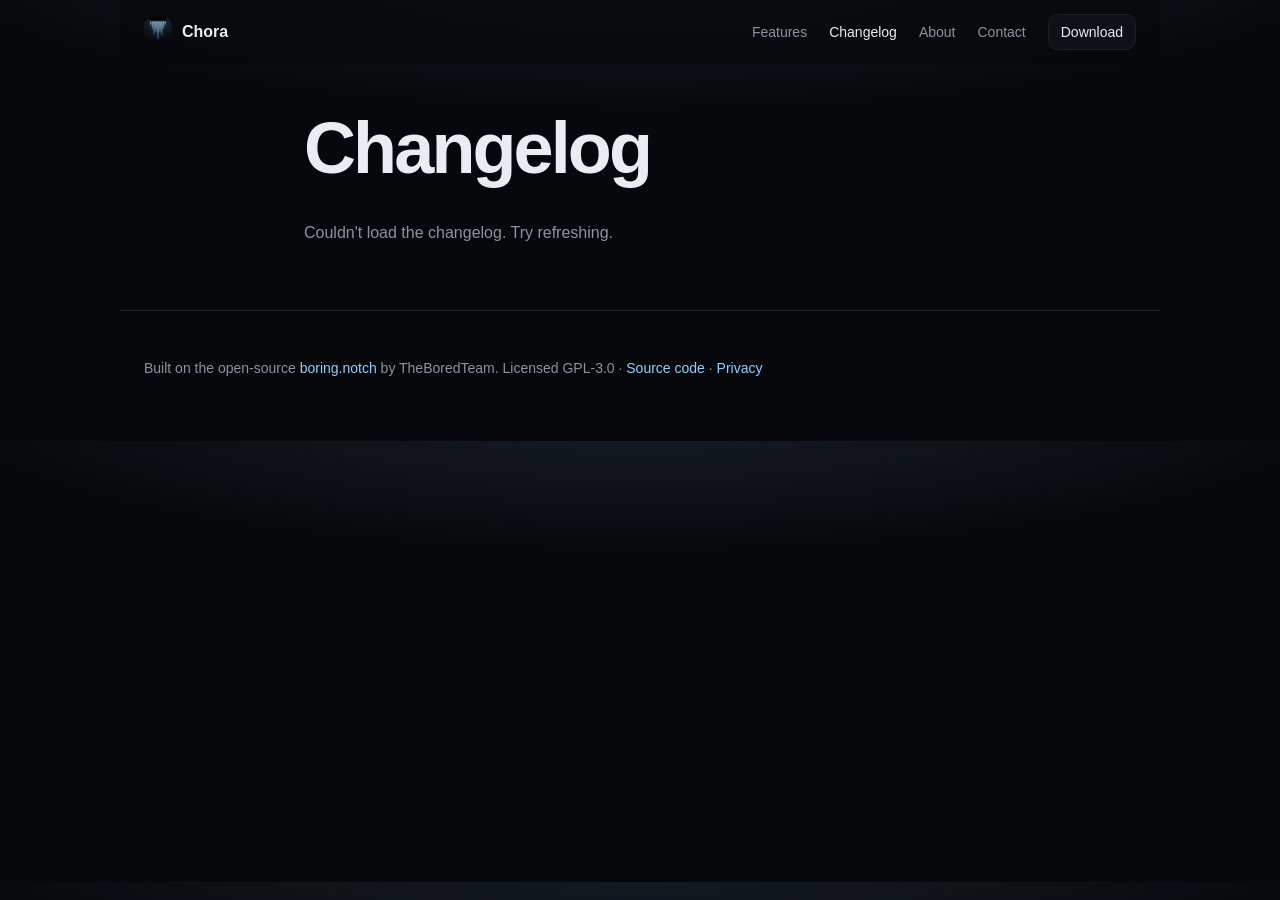
==== changelog.html @ 8712152d "feat: add coming soon and contact sections with Discord link" ====
<!doctype html>
<html lang="en">
<head>
  <meta charset="utf-8">
  <meta name="viewport" content="width=device-width, initial-scale=1">
  <title>Chora — Changelog</title>
  <meta name="description" content="Every Chora release and what changed.">
  <link rel="icon" href="favicon.png">
  <link rel="stylesheet" href="style.css">
</head>
<body>
  <header class="nav">
    <a class="brand" href="index.html"><img src="logo.png" alt="" width="28" height="28">Chora<span class="badge" data-version-badge></span></a>
    <nav>
      <a href="index.html#features">Features</a>
      <a href="changelog.html" aria-current="page">Changelog</a>
      <a href="index.html#about">About</a>
      <a href="index.html#contact">Contact</a>
      <a class="nav-download" href="https://github.com/ronaldw07/boring.notch/releases/latest/download/boringNotch.dmg">Download</a>
    </nav>
  </header>

  <main class="changelog-page">
    <h1>Changelog</h1>
    <p class="updated" data-updated></p>
    <div data-changelog><p class="muted">Loading…</p></div>
  </main>

  <footer class="footer">
    <p>Built on the open-source <a href="https://github.com/TheBoredTeam/boring.notch">boring.notch</a> by TheBoredTeam. Licensed GPL-3.0 · <a href="https://github.com/ronaldw07/boring.notch">Source code</a> · <a href="privacy.html">Privacy</a></p>
  </footer>

  <script src="changelog.js"></script>
</body>
</html>
---- style.css ----
:root {
  --bg: #07080b;
  --panel: #0f1117;
  --line: #1c1f28;
  --text: #e9edf3;
  --muted: #8a93a3;
  --accent: #8cd1ff;
  --ease-out: cubic-bezier(0.23, 1, 0.32, 1);
}

* { box-sizing: border-box; }

html { scroll-behavior: smooth; }

body {
  margin: 0;
  background: radial-gradient(ellipse 80% 50% at 50% -10%, rgba(140, 209, 255, 0.12), transparent 70%), var(--bg);
  color: var(--text);
  font: 16px/1.6 -apple-system, BlinkMacSystemFont, "SF Pro Text", "Inter", "Segoe UI", sans-serif;
  -webkit-font-smoothing: antialiased;
}

a { color: var(--accent); text-decoration: none; }
a:hover { text-decoration: underline; }

/* Nav */

.nav {
  position: sticky;
  top: 0;
  z-index: 10;
  display: flex;
  align-items: center;
  justify-content: space-between;
  max-width: 1040px;
  margin: 0 auto;
  padding: 14px 24px;
  background: rgba(7, 8, 11, 0.75);
  backdrop-filter: blur(12px);
  -webkit-backdrop-filter: blur(12px);
}

.brand {
  display: flex;
  align-items: center;
  gap: 10px;
  color: var(--text);
  font-weight: 600;
}
.brand img { border-radius: 7px; }
.brand:hover { text-decoration: none; }
.badge {
  font-size: 11px;
  font-weight: 500;
  color: var(--muted);
  border: 1px solid var(--line);
  border-radius: 6px;
  padding: 0 5px;
  margin-left: -2px;
}
.badge:empty { display: none; }

.nav nav { display: flex; align-items: center; gap: 22px; }
.nav nav a { color: var(--muted); font-size: 14px; }
.nav nav a:hover, .nav nav a[aria-current="page"] { color: var(--text); text-decoration: none; }
.nav nav .nav-download {
  color: var(--text);
  background: var(--panel);
  border: 1px solid var(--line);
  border-radius: 10px;
  padding: 6px 12px;
  transition: transform 160ms var(--ease-out);
}
.nav nav .nav-download:active { transform: scale(0.97); }

main { max-width: 1040px; margin: 0 auto; padding: 0 24px; }

/* Hero */

.hero { text-align: center; padding: 72px 0 56px; }
.hero-logo {
  border-radius: 36px;
  box-shadow: 0 20px 60px rgba(140, 209, 255, 0.18);
}
.hero h1 { font-size: 64px; letter-spacing: -0.03em; margin: 28px 0 4px; }
.tagline { font-size: 22px; color: var(--accent); margin: 0 0 16px; letter-spacing: 0.02em; }
.sub { max-width: 560px; margin: 0 auto 32px; color: var(--muted); }

.download {
  display: inline-block;
  padding: 13px 26px;
  border-radius: 999px;
  background: var(--text);
  color: #07080b;
  font-weight: 600;
  transition: transform 160ms var(--ease-out);
}
.download:hover { text-decoration: none; }
.download:active { transform: scale(0.97); }
.req { color: var(--muted); font-size: 13px; margin-top: 14px; }

/* Sections */

.section { padding: 56px 0; border-top: 1px solid var(--line); }
.section h2 { font-size: 28px; letter-spacing: -0.02em; margin: 0 0 24px; }
.muted { color: var(--muted); }

/* Features */

.features {
  display: grid;
  grid-template-columns: repeat(auto-fill, minmax(420px, 1fr));
  gap: 20px;
}
.feature {
  background: var(--panel);
  border: 1px solid var(--line);
  border-radius: 20px;
  padding: 18px 18px 22px;
}
.feature img {
  display: block;
  width: 100%;
  height: auto;
  border-radius: 12px;
  background: radial-gradient(ellipse at 50% 0%, rgba(140, 209, 255, 0.10), transparent 70%), #0a0c11;
  margin-bottom: 16px;
}
.feature h3 { margin: 0 4px 6px; font-size: 18px; }
.feature p { margin: 0 4px; color: var(--muted); font-size: 15px; }

/* Install */

.install ol { padding-left: 20px; margin: 0 0 14px; }
pre {
  background: var(--panel);
  border: 1px solid var(--line);
  border-radius: 12px;
  padding: 14px 16px;
  overflow-x: auto;
  font-size: 14px;
}
code { font-family: ui-monospace, "SF Mono", Menlo, monospace; font-size: 0.92em; }

/* What's new teaser */

.latest-version { color: var(--muted); font-size: 14px; margin: 0 0 6px; }
.latest-summary { font-size: 18px; max-width: 640px; margin: 0 0 14px; }

.about p { max-width: 640px; }

/* Coming soon */

.soon {
  display: grid;
  grid-template-columns: repeat(auto-fill, minmax(230px, 1fr));
  gap: 16px;
}
.soon-item, .contact-card {
  background: var(--panel);
  border: 1px solid var(--line);
  border-radius: 18px;
  padding: 20px;
}
.soon-item h3, .contact-card h3 { margin: 0 0 6px; font-size: 17px; }
.soon-item p, .contact-card p { margin: 0; color: var(--muted); font-size: 15px; }
.status {
  display: inline-block;
  margin-bottom: 12px;
  padding: 2px 9px;
  border: 1px solid rgba(140, 209, 255, 0.3);
  border-radius: 999px;
  color: var(--accent);
  font-size: 12px;
  font-weight: 500;
}

/* Contact */

.contact {
  display: grid;
  grid-template-columns: repeat(2, 1fr);
  gap: 16px;
}
.contact-card { display: flex; flex-direction: column; }
.contact-card p { margin-bottom: 18px; }
.button {
  align-self: flex-start;
  margin-top: auto;
  padding: 9px 18px;
  border-radius: 999px;
  background: var(--text);
  color: #07080b;
  font-weight: 600;
  font-size: 15px;
  transition: transform 160ms var(--ease-out);
}
.button:hover { text-decoration: none; }
.button:active { transform: scale(0.97); }

/* Scroll reveal: only once the script is running, so the page still shows without it */

.js .reveal {
  opacity: 0;
  transform: translateY(16px);
  filter: blur(6px);
  transition: opacity 600ms var(--ease-out), transform 600ms var(--ease-out), filter 600ms var(--ease-out);
}
.js .reveal.is-visible { opacity: 1; transform: none; filter: none; }

@media (prefers-reduced-motion: reduce) {
  .js .reveal { transform: none; filter: none; transition: opacity 300ms ease; }
}

/* Changelog page */

.changelog-page { max-width: 720px; padding-top: 48px; padding-bottom: 48px; }
.changelog-page h1 { font-size: 72px; letter-spacing: -0.04em; line-height: 1; margin: 0 0 12px; }
.updated { color: var(--muted); margin: 0 0 36px; }

.group { margin-bottom: 72px; }
.group h2 { font-size: 30px; letter-spacing: -0.02em; margin: 0 0 10px; }
.group-summary { font-size: 17px; margin: 0 0 22px; }

.row { border-bottom: 1px solid var(--line); }
.row-toggle {
  display: flex;
  align-items: center;
  gap: 14px;
  width: 100%;
  padding: 16px 0;
  background: none;
  border: 0;
  color: var(--text);
  font: inherit;
  text-align: left;
  cursor: pointer;
}
.row-version { font-size: 19px; font-weight: 600; }
.row-date { margin-left: auto; color: var(--muted); font-size: 14px; }

/* The + turns into × when the row opens */
.plus {
  position: relative;
  width: 14px;
  height: 14px;
  flex: none;
  color: var(--muted);
  transition: transform 200ms var(--ease-out);
}
.plus::before, .plus::after {
  content: "";
  position: absolute;
  left: 50%;
  top: 50%;
  width: 14px;
  height: 1.5px;
  background: currentColor;
  transform: translate(-50%, -50%);
}
.plus::after { transform: translate(-50%, -50%) rotate(90deg); }
.row.is-open .plus { transform: rotate(45deg); }

/* Opens by animating the row's height from 0 to its content */
.row-body {
  display: grid;
  grid-template-rows: 0fr;
  transition: grid-template-rows 250ms var(--ease-out);
}
.row.is-open .row-body { grid-template-rows: 1fr; }
.row-inner {
  overflow: hidden;
  opacity: 0;
  transition: opacity 200ms var(--ease-out);
  padding-left: 28px;
}
.row.is-open .row-inner { opacity: 1; }
.row-inner h4 { margin: 2px 0 6px; font-size: 13px; color: var(--accent); font-weight: 600; }
.row-inner ul { margin: 0 0 14px; padding-left: 18px; }
.row-inner li { margin: 6px 0; font-size: 15px; }
.item-detail { color: var(--muted); }

/* Five rows, a faded sixth, then Show more */
.group.is-collapsed .row:nth-child(6) { opacity: 0.3; pointer-events: none; }
.group.is-collapsed .row:nth-child(n + 7) { display: none; }
.show-more {
  display: block;
  margin: 18px auto 0;
  background: none;
  border: 0;
  color: var(--muted);
  font: inherit;
  font-size: 13px;
  cursor: pointer;
}
.show-more:hover { color: var(--text); }

@media (prefers-reduced-motion: reduce) {
  .row-body, .row-inner, .plus { transition: none; }
}

/* Footer */

.footer {
  max-width: 1040px;
  margin: 0 auto;
  padding: 32px 24px 48px;
  border-top: 1px solid var(--line);
  color: var(--muted);
  font-size: 14px;
}

@media (max-width: 600px) {
  .nav nav { gap: 14px; }
  .hero h1 { font-size: 48px; }
  .changelog-page h1 { font-size: 52px; }
  .features, .contact { grid-template-columns: 1fr; }
}

/* Privacy policy */

.legal-page { max-width: 720px; padding-top: 48px; padding-bottom: 48px; }
.legal-page h1 { font-size: 56px; letter-spacing: -0.04em; line-height: 1; margin: 0 0 12px; }
.legal-page section { margin-bottom: 40px; }
.legal-page h2 { font-size: 24px; letter-spacing: -0.02em; margin: 0 0 12px; }
.legal-page h3 { font-size: 16px; margin: 22px 0 4px; }
.legal-page p, .legal-page li { color: #c3cad6; }
.legal-page li { margin: 8px 0; }
.legal-page strong { color: var(--text); font-weight: 600; }
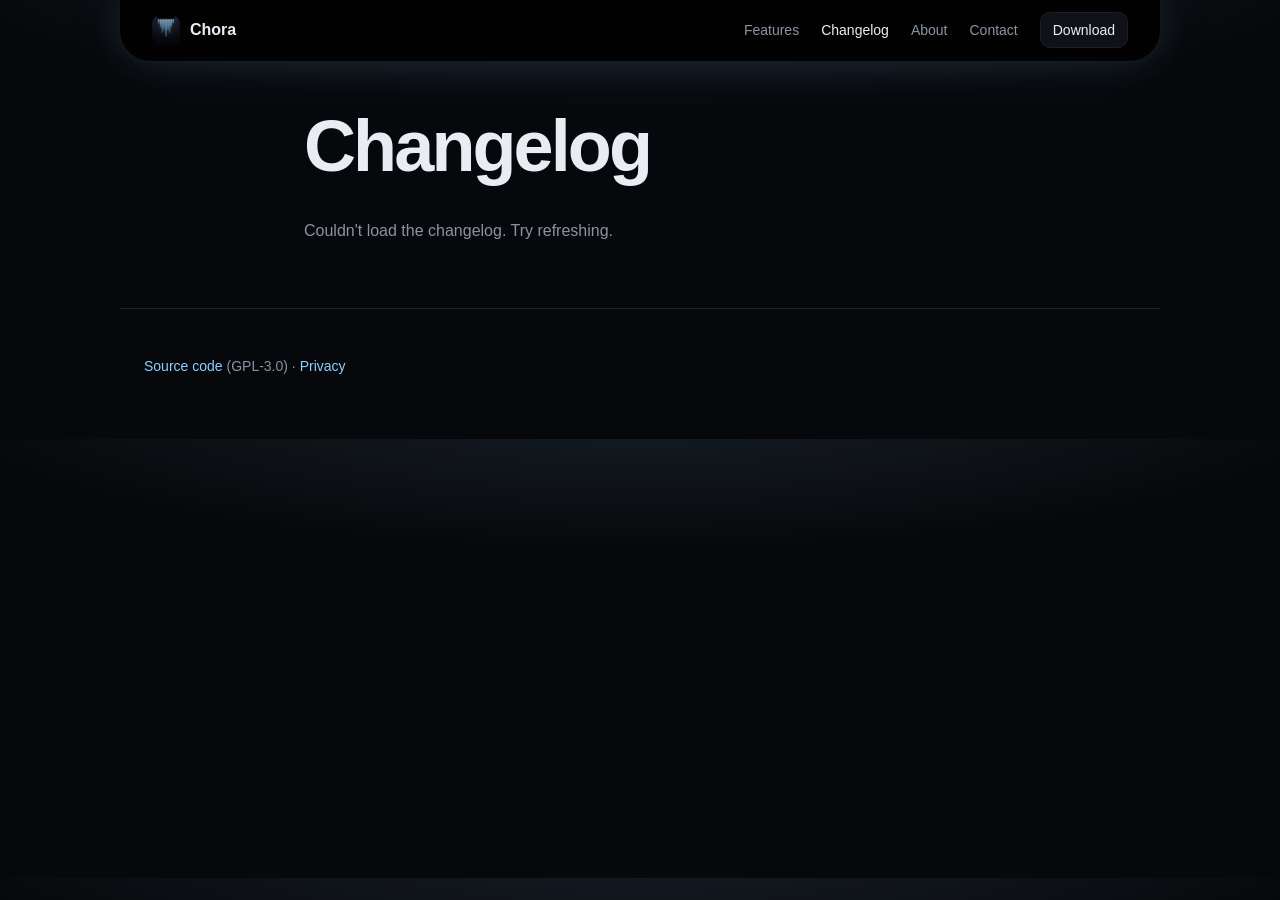
==== commit 940eb18c: "feat: notch-shaped nav, mouse glow, shorter footer The top bar hangs from the edge with rounded bott" ====
--- a/changelog.html
+++ b/changelog.html
@@ -16,7 +16,7 @@
       <a href="changelog.html" aria-current="page">Changelog</a>
       <a href="index.html#about">About</a>
       <a href="index.html#contact">Contact</a>
-      <a class="nav-download" href="https://github.com/ronaldw07/boring.notch/releases/latest/download/boringNotch.dmg">Download</a>
+      <a class="nav-download" href="index.html#download">Download</a>
     </nav>
   </header>
 
@@ -27,9 +27,10 @@
   </main>
 
   <footer class="footer">
-    <p>Built on the open-source <a href="https://github.com/TheBoredTeam/boring.notch">boring.notch</a> by TheBoredTeam. Licensed GPL-3.0 · <a href="https://github.com/ronaldw07/boring.notch">Source code</a> · <a href="privacy.html">Privacy</a></p>
+    <p><a href="https://github.com/ronaldw07/boring.notch">Source code</a> (GPL-3.0) · <a href="privacy.html">Privacy</a></p>
   </footer>
 
   <script src="changelog.js"></script>
+  <script src="spotlight.js"></script>
 </body>
 </html>
--- a/style.css
+++ b/style.css
@@ -10,6 +10,19 @@
 
 * { box-sizing: border-box; }
 
+/* Mouse glow, drawn behind everything (see spotlight.js) */
+body::before {
+  content: "";
+  position: fixed;
+  inset: 0;
+  z-index: -1;
+  pointer-events: none;
+  opacity: 0;
+  background: radial-gradient(circle 110px at var(--mx, 50%) var(--my, 30%), rgba(150, 195, 230, 0.2), transparent 70%);
+  transition: opacity 400ms var(--ease-out);
+}
+.spotlight-on body::before { opacity: 1; }
+
 html { scroll-behavior: smooth; }
 
 body {
@@ -25,6 +38,8 @@
 
 /* Nav */
 
+/* The bar hangs from the top edge like the notch itself: near-black, with
+   deeply rounded bottom corners. */
 .nav {
   position: sticky;
   top: 0;
@@ -34,10 +49,10 @@
   justify-content: space-between;
   max-width: 1040px;
   margin: 0 auto;
-  padding: 14px 24px;
-  background: rgba(7, 8, 11, 0.75);
-  backdrop-filter: blur(12px);
-  -webkit-backdrop-filter: blur(12px);
+  padding: 12px 32px 14px;
+  background: #020203;
+  border-radius: 0 0 30px 30px;
+  box-shadow: 0 0 36px rgba(140, 209, 255, 0.13), 0 0 90px rgba(140, 209, 255, 0.06), inset 0 -1px 0 rgba(140, 209, 255, 0.12);
 }
 
 .brand {
@@ -129,9 +144,45 @@
 .feature h3 { margin: 0 4px 6px; font-size: 18px; }
 .feature p { margin: 0 4px; color: var(--muted); font-size: 15px; }
 
-/* Install */
-
-.install ol { padding-left: 20px; margin: 0 0 14px; }
+/* Install steps under the download button */
+
+.steps {
+  max-width: 640px;
+  margin: 36px auto 0;
+  padding: 18px 22px 18px 40px;
+  text-align: left;
+  background: var(--panel);
+  border: 1px solid var(--line);
+  border-radius: 16px;
+  font-size: 15px;
+  color: #c3cad6;
+}
+.steps li { margin: 6px 0; padding-left: 4px; }
+.steps strong { color: var(--text); font-weight: 600; }
+.cmd {
+  display: flex;
+  align-items: center;
+  gap: 10px;
+  margin: 8px 0 4px;
+  padding: 8px 8px 8px 12px;
+  background: #0a0c11;
+  border: 1px solid var(--line);
+  border-radius: 10px;
+}
+.cmd code { flex: 1; overflow-x: auto; white-space: nowrap; font-size: 12.5px; color: var(--text); scrollbar-width: none; }
+.cmd button {
+  flex: none;
+  padding: 5px 12px;
+  border: 1px solid var(--line);
+  border-radius: 8px;
+  background: var(--panel);
+  color: var(--text);
+  font: inherit;
+  font-size: 13px;
+  cursor: pointer;
+  transition: transform 160ms var(--ease-out);
+}
+.cmd button:active { transform: scale(0.97); }
 pre {
   background: var(--panel);
   border: 1px solid var(--line);
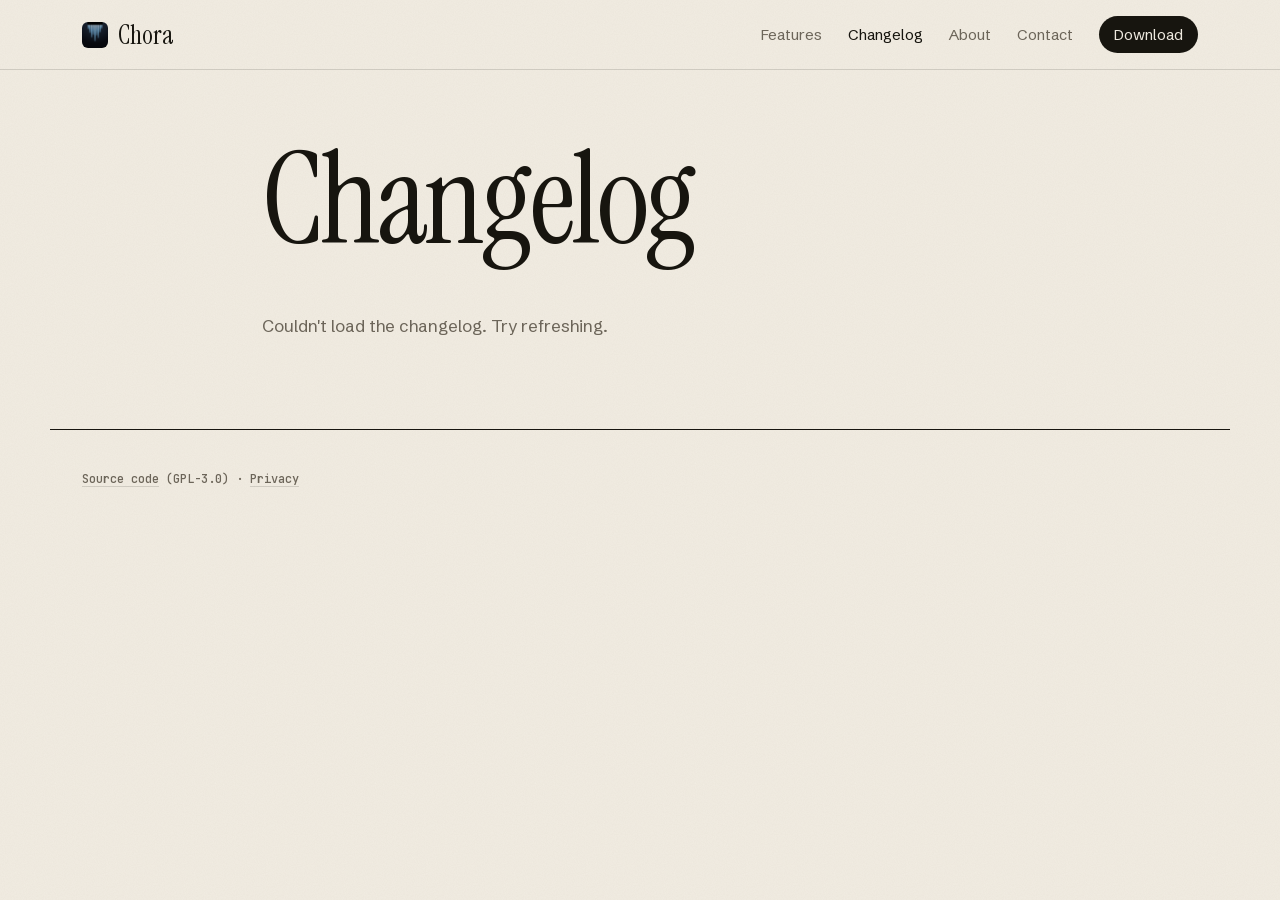
==== commit f9da2fef: "feat: redesign the site as a printed product sheet" ====
--- a/changelog.html
+++ b/changelog.html
@@ -10,7 +10,7 @@
 </head>
 <body>
   <header class="nav">
-    <a class="brand" href="index.html"><img src="logo.png" alt="" width="28" height="28">Chora<span class="badge" data-version-badge></span></a>
+    <a class="brand" href="index.html"><img src="logo.png" alt="" width="26" height="26">Chora<span class="badge" data-version-badge></span></a>
     <nav>
       <a href="index.html#features">Features</a>
       <a href="changelog.html" aria-current="page">Changelog</a>
@@ -31,6 +31,5 @@
   </footer>
 
   <script src="changelog.js"></script>
-  <script src="spotlight.js"></script>
 </body>
 </html>
--- a/style.css
+++ b/style.css
@@ -1,45 +1,70 @@
+/* Chora — a printed product sheet. Warm paper, ink type, one red accent
+   (the same red as the calendar's "now" line). The notch demo sits on a
+   dark band, because the notch itself is black hardware. */
+
+@font-face { font-family: "Instrument Serif"; font-style: normal; font-weight: 400; font-display: swap; src: url(fonts/InstrumentSerif-normal.woff2) format("woff2"); }
+@font-face { font-family: "Instrument Serif"; font-style: italic; font-weight: 400; font-display: swap; src: url(fonts/InstrumentSerif-italic.woff2) format("woff2"); }
+@font-face { font-family: "Schibsted Grotesk"; font-style: normal; font-weight: 400 700; font-display: swap; src: url(fonts/SchibstedGrotesk-normal.woff2) format("woff2"); }
+@font-face { font-family: "JetBrains Mono"; font-style: normal; font-weight: 500; font-display: swap; src: url(fonts/JetBrainsMono-normal.woff2) format("woff2"); }
+
 :root {
-  --bg: #07080b;
-  --panel: #0f1117;
-  --line: #1c1f28;
-  --text: #e9edf3;
-  --muted: #8a93a3;
-  --accent: #8cd1ff;
+  --paper: #f1ece2;
+  --paper-deep: #e8e1d4;
+  --ink: #17150f;
+  --text: var(--ink);
+  --muted: #6d665a;
+  --line: rgba(23, 21, 15, 0.14);
+  --accent: #d93a1c;
+  --panel: #fbf8f2;
+  --serif: "Instrument Serif", "Iowan Old Style", Georgia, serif;
+  --sans: "Schibsted Grotesk", -apple-system, BlinkMacSystemFont, sans-serif;
+  --mono: "JetBrains Mono", ui-monospace, "SF Mono", Menlo, monospace;
   --ease-out: cubic-bezier(0.23, 1, 0.32, 1);
+  --gutter: 168px;
 }
 
 * { box-sizing: border-box; }
 
-/* Mouse glow, drawn behind everything (see spotlight.js) */
-body::before {
+html { scroll-behavior: smooth; }
+
+body {
+  margin: 0;
+  background: var(--paper);
+  color: var(--ink);
+  font: 17px/1.55 var(--sans);
+  -webkit-font-smoothing: antialiased;
+  text-rendering: optimizeLegibility;
+}
+
+/* Paper grain, very faint, so the page doesn't read as a flat fill. */
+body::after {
   content: "";
   position: fixed;
   inset: 0;
-  z-index: -1;
+  z-index: 100;
   pointer-events: none;
-  opacity: 0;
-  background: radial-gradient(circle 110px at var(--mx, 50%) var(--my, 30%), rgba(150, 195, 230, 0.2), transparent 70%);
-  transition: opacity 400ms var(--ease-out);
-}
-.spotlight-on body::before { opacity: 1; }
-
-html { scroll-behavior: smooth; }
-
-body {
+  opacity: 0.35;
+  mix-blend-mode: multiply;
+  background-image: url("data:image/svg+xml,%3Csvg xmlns='http://www.w3.org/2000/svg' width='160' height='160'%3E%3Cfilter id='n'%3E%3CfeTurbulence type='fractalNoise' baseFrequency='0.9' numOctaves='2' stitchTiles='stitch'/%3E%3CfeColorMatrix values='0 0 0 0 0.45 0 0 0 0 0.4 0 0 0 0 0.32 0 0 0 0.18 0'/%3E%3C/filter%3E%3Crect width='100%25' height='100%25' filter='url(%23n)'/%3E%3C/svg%3E");
+}
+
+a { color: var(--ink); text-decoration: underline; text-decoration-color: var(--line); text-underline-offset: 3px; transition: text-decoration-color 200ms var(--ease-out), color 200ms var(--ease-out); }
+a:hover { text-decoration-color: var(--accent); }
+
+::selection { background: var(--ink); color: var(--paper); }
+
+.label, .eyebrow {
   margin: 0;
-  background: radial-gradient(ellipse 80% 50% at 50% -10%, rgba(140, 209, 255, 0.12), transparent 70%), var(--bg);
-  color: var(--text);
-  font: 16px/1.6 -apple-system, BlinkMacSystemFont, "SF Pro Text", "Inter", "Segoe UI", sans-serif;
-  -webkit-font-smoothing: antialiased;
-}
-
-a { color: var(--accent); text-decoration: none; }
-a:hover { text-decoration: underline; }
-
-/* Nav */
-
-/* The bar hangs from the top edge like the notch itself: near-black, with
-   deeply rounded bottom corners. */
+  font-family: var(--mono);
+  font-size: 12px;
+  font-weight: 500;
+  letter-spacing: 0.08em;
+  text-transform: uppercase;
+  color: var(--muted);
+}
+
+/* Nav: a plain masthead with a rule under it. */
+
 .nav {
   position: sticky;
   top: 0;
@@ -47,248 +72,328 @@
   display: flex;
   align-items: center;
   justify-content: space-between;
-  max-width: 1040px;
-  margin: 0 auto;
-  padding: 12px 32px 14px;
-  background: #020203;
-  border-radius: 0 0 30px 30px;
-  box-shadow: 0 0 36px rgba(140, 209, 255, 0.13), 0 0 90px rgba(140, 209, 255, 0.06), inset 0 -1px 0 rgba(140, 209, 255, 0.12);
+  padding: 16px max(32px, calc(50vw - 558px));
+  background: color-mix(in srgb, var(--paper) 88%, transparent);
+  backdrop-filter: blur(10px);
+  -webkit-backdrop-filter: blur(10px);
+  border-bottom: 1px solid var(--line);
 }
 
 .brand {
   display: flex;
   align-items: center;
   gap: 10px;
-  color: var(--text);
-  font-weight: 600;
-}
-.brand img { border-radius: 7px; }
-.brand:hover { text-decoration: none; }
+  font-family: var(--serif);
+  font-size: 26px;
+  line-height: 1;
+  text-decoration: none;
+}
+.brand img { border-radius: 6px; }
 .badge {
+  font-family: var(--mono);
   font-size: 11px;
-  font-weight: 500;
   color: var(--muted);
   border: 1px solid var(--line);
-  border-radius: 6px;
-  padding: 0 5px;
-  margin-left: -2px;
+  border-radius: 4px;
+  padding: 2px 5px;
+  align-self: center;
 }
 .badge:empty { display: none; }
 
-.nav nav { display: flex; align-items: center; gap: 22px; }
-.nav nav a { color: var(--muted); font-size: 14px; }
-.nav nav a:hover, .nav nav a[aria-current="page"] { color: var(--text); text-decoration: none; }
+.nav nav { display: flex; align-items: center; gap: 26px; }
+.nav nav a { font-size: 15px; color: var(--muted); text-decoration: none; }
+.nav nav a:hover, .nav nav a[aria-current="page"] { color: var(--ink); }
 .nav nav .nav-download {
-  color: var(--text);
+  color: var(--paper);
+  background: var(--ink);
+  border-radius: 999px;
+  padding: 7px 15px;
+  transition: transform 160ms var(--ease-out), background 200ms var(--ease-out);
+}
+.nav nav .nav-download:hover { color: var(--paper); background: var(--accent); }
+.nav nav .nav-download:active { transform: scale(0.97); }
+
+main { max-width: 1180px; margin: 0 auto; padding: 0 32px; }
+
+/* Hero: left-aligned, the headline does the work. */
+
+.hero { padding: 96px 0 72px; }
+.eyebrow .dash { color: var(--accent); }
+.hero h1 {
+  max-width: 13ch;
+  margin: 22px 0 40px;
+  font-family: var(--serif);
+  font-weight: 400;
+  font-size: clamp(60px, 9.6vw, 140px);
+  line-height: 0.9;
+  letter-spacing: -0.025em;
+}
+.hero h1 em { color: var(--accent); }
+.hero-row {
+  display: flex;
+  align-items: flex-end;
+  justify-content: space-between;
+  gap: 40px;
+  padding-bottom: 40px;
+  border-bottom: 1px solid var(--line);
+}
+.sub { max-width: 30ch; margin: 0; font-size: 22px; line-height: 1.35; }
+.get { display: flex; flex-direction: column; align-items: flex-end; gap: 10px; }
+
+.download {
+  display: inline-block;
+  padding: 16px 28px;
+  border-radius: 999px;
+  background: var(--ink);
+  color: var(--paper);
+  font-size: 17px;
+  font-weight: 600;
+  text-decoration: none;
+  transition: transform 160ms var(--ease-out), background 220ms var(--ease-out);
+}
+.download:hover { color: var(--paper); background: var(--accent); }
+.download:active { transform: scale(0.97); }
+.req { margin: 0; font-family: var(--mono); font-size: 12px; color: var(--muted); }
+
+.hero-shot {
+  display: block;
+  width: calc(100% + 64px);
+  max-width: none;
+  height: auto;
+  margin: 8px -32px 0;
+}
+
+/* Install steps: three columns with big numerals. */
+
+.steps {
+  counter-reset: step;
+  display: grid;
+  grid-template-columns: repeat(3, 1fr);
+  gap: 32px;
+  margin: 24px 0 0;
+  padding: 0;
+  list-style: none;
+  font-size: 15px;
+  color: var(--muted);
+}
+.steps li { counter-increment: step; padding-top: 16px; border-top: 1px solid var(--ink); min-width: 0; }
+.steps li::before {
+  content: counter(step, decimal-leading-zero);
+  display: block;
+  margin-bottom: 8px;
+  font-family: var(--serif);
+  font-size: 44px;
+  line-height: 1;
+  color: var(--ink);
+}
+.steps strong { color: var(--ink); font-weight: 600; }
+.cmd {
+  display: flex;
+  align-items: center;
+  gap: 8px;
+  margin: 10px 0 4px;
+  padding: 6px 6px 6px 12px;
+  background: var(--ink);
+  border-radius: 10px;
+}
+.cmd code { flex: 1; overflow-x: auto; white-space: nowrap; font-size: 12px; color: var(--paper); scrollbar-width: none; }
+.cmd button {
+  flex: none;
+  padding: 5px 11px;
+  border: 0;
+  border-radius: 7px;
+  background: rgba(241, 236, 226, 0.14);
+  color: var(--paper);
+  font: 500 12px var(--mono);
+  cursor: pointer;
+  transition: transform 160ms var(--ease-out), background 200ms var(--ease-out);
+}
+.cmd button:hover { background: rgba(241, 236, 226, 0.24); }
+.cmd button:active { transform: scale(0.97); }
+code { font-family: var(--mono); font-size: 0.9em; }
+pre {
   background: var(--panel);
   border: 1px solid var(--line);
   border-radius: 10px;
-  padding: 6px 12px;
-  transition: transform 160ms var(--ease-out);
-}
-.nav nav .nav-download:active { transform: scale(0.97); }
-
-main { max-width: 1040px; margin: 0 auto; padding: 0 24px; }
-
-/* Hero */
-
-.hero { text-align: center; padding: 72px 0 56px; }
-.hero-logo {
-  border-radius: 36px;
-  box-shadow: 0 20px 60px rgba(140, 209, 255, 0.18);
-}
-.hero h1 { font-size: 64px; letter-spacing: -0.03em; margin: 28px 0 4px; }
-.tagline { font-size: 22px; color: var(--accent); margin: 0 0 16px; letter-spacing: 0.02em; }
-.sub { max-width: 560px; margin: 0 auto 32px; color: var(--muted); }
-
-.download {
-  display: inline-block;
-  padding: 13px 26px;
-  border-radius: 999px;
-  background: var(--text);
-  color: #07080b;
-  font-weight: 600;
-  transition: transform 160ms var(--ease-out);
-}
-.download:hover { text-decoration: none; }
-.download:active { transform: scale(0.97); }
-.req { color: var(--muted); font-size: 13px; margin-top: 14px; }
-
-/* Sections */
-
-.section { padding: 56px 0; border-top: 1px solid var(--line); }
-.section h2 { font-size: 28px; letter-spacing: -0.02em; margin: 0 0 24px; }
-.muted { color: var(--muted); }
-
-/* Features */
-
-.features {
-  display: grid;
-  grid-template-columns: repeat(auto-fill, minmax(420px, 1fr));
-  gap: 20px;
-}
-.feature {
-  background: var(--panel);
-  border: 1px solid var(--line);
-  border-radius: 20px;
-  padding: 18px 18px 22px;
-}
-.feature img {
-  display: block;
-  width: 100%;
-  height: auto;
-  border-radius: 12px;
-  background: radial-gradient(ellipse at 50% 0%, rgba(140, 209, 255, 0.10), transparent 70%), #0a0c11;
-  margin-bottom: 16px;
-}
-.feature h3 { margin: 0 4px 6px; font-size: 18px; }
-.feature p { margin: 0 4px; color: var(--muted); font-size: 15px; }
-
-/* Install steps under the download button */
-
-.steps {
-  max-width: 640px;
-  margin: 36px auto 0;
-  padding: 18px 22px 18px 40px;
-  text-align: left;
-  background: var(--panel);
-  border: 1px solid var(--line);
-  border-radius: 16px;
-  font-size: 15px;
-  color: #c3cad6;
-}
-.steps li { margin: 6px 0; padding-left: 4px; }
-.steps strong { color: var(--text); font-weight: 600; }
-.cmd {
-  display: flex;
-  align-items: center;
-  gap: 10px;
-  margin: 8px 0 4px;
-  padding: 8px 8px 8px 12px;
-  background: #0a0c11;
-  border: 1px solid var(--line);
-  border-radius: 10px;
-}
-.cmd code { flex: 1; overflow-x: auto; white-space: nowrap; font-size: 12.5px; color: var(--text); scrollbar-width: none; }
-.cmd button {
-  flex: none;
-  padding: 5px 12px;
-  border: 1px solid var(--line);
-  border-radius: 8px;
-  background: var(--panel);
-  color: var(--text);
-  font: inherit;
-  font-size: 13px;
-  cursor: pointer;
-  transition: transform 160ms var(--ease-out);
-}
-.cmd button:active { transform: scale(0.97); }
-pre {
-  background: var(--panel);
-  border: 1px solid var(--line);
-  border-radius: 12px;
   padding: 14px 16px;
   overflow-x: auto;
   font-size: 14px;
 }
-code { font-family: ui-monospace, "SF Mono", Menlo, monospace; font-size: 0.92em; }
-
-/* What's new teaser */
-
-.latest-version { color: var(--muted); font-size: 14px; margin: 0 0 6px; }
-.latest-summary { font-size: 18px; max-width: 640px; margin: 0 0 14px; }
-
-.about p { max-width: 640px; }
-
-/* Coming soon */
-
-.soon {
+
+/* What's new, right under the hero: a single ruled line. */
+
+.latest {
   display: grid;
-  grid-template-columns: repeat(auto-fill, minmax(230px, 1fr));
-  gap: 16px;
-}
+  grid-template-columns: var(--gutter) 1fr auto;
+  align-items: baseline;
+  gap: 24px;
+  padding: 22px 0;
+  border-top: 1px solid var(--ink);
+  border-bottom: 1px solid var(--line);
+}
+.latest[hidden] { display: none; }
+.latest-version { margin: 0 0 2px; font-family: var(--mono); font-size: 12px; color: var(--accent); }
+.latest-summary { margin: 0; font-family: var(--serif); font-size: 28px; line-height: 1.15; }
+.latest a { font-size: 15px; white-space: nowrap; }
+
+/* Sections: a numbered margin on the left, content on the right. */
+
+.section { padding: 88px 0; }
+.section + .section { border-top: 1px solid var(--line); }
+.section-head {
+  display: grid;
+  grid-template-columns: var(--gutter) 1fr;
+  align-items: baseline;
+  margin-bottom: 40px;
+}
+.section-head .label { color: var(--accent); }
+.section h2 {
+  margin: 0;
+  font-family: var(--serif);
+  font-weight: 400;
+  font-size: clamp(44px, 6vw, 80px);
+  line-height: 0.95;
+  letter-spacing: -0.02em;
+}
+.section > :not(.section-head):not(.story) { margin-left: var(--gutter); }
+.muted { color: var(--muted); }
+
+/* The dark band the demo lives on. It inherits the light-on-dark colours
+   the demo was drawn for. */
+
+.band {
+  --text: #f2eee6;
+  --muted: #9b958a;
+  --line: rgba(242, 238, 230, 0.12);
+  --accent: #ff6a4a;
+  margin: 0 calc(50% - 50vw);
+  padding: 88px max(32px, calc(50vw - 558px)) 72px;
+  background: #0d0c0a;
+  color: var(--text);
+}
+.band + .section { border-top: 0; }
+.band .section-head .label { color: var(--accent); }
+.band .story-hint { font-family: var(--mono); font-size: 12px; letter-spacing: 0.06em; text-transform: uppercase; }
+.band .caption h3 { font-family: var(--serif); font-weight: 400; font-size: clamp(36px, 4.6vw, 54px); letter-spacing: -0.015em; }
+
+/* Features, as ruled rows with the real screenshots. Phones and no-script
+   only; on a desktop the live demo replaces them. */
+
+.features { display: grid; gap: 0; }
+.feature {
+  display: grid;
+  grid-template-columns: 1fr 1.4fr;
+  gap: 32px;
+  align-items: center;
+  padding: 28px 0;
+  border-top: 1px solid var(--line);
+}
+.feature img { grid-column: 2; grid-row: 1 / span 2; display: block; width: 100%; height: auto; }
+.feature h3 { align-self: end; margin: 0; font-family: var(--serif); font-weight: 400; font-size: 34px; line-height: 1; }
+.feature p { align-self: start; margin: 0; color: var(--muted); }
+
+/* About: the maker's note, set large. */
+
+.maker {
+  max-width: 24ch;
+  margin-top: 0;
+  margin-bottom: 0;
+  font-family: var(--serif);
+  font-size: clamp(30px, 3.6vw, 46px);
+  line-height: 1.12;
+  letter-spacing: -0.01em;
+}
+.maker::first-letter { color: var(--accent); }
+.about p { max-width: 24ch; }
+
+/* Coming soon and Contact: ruled lists, not cards. */
+
+.soon, .contact { border-top: 1px solid var(--ink); }
 .soon-item, .contact-card {
-  background: var(--panel);
-  border: 1px solid var(--line);
-  border-radius: 18px;
-  padding: 20px;
-}
-.soon-item h3, .contact-card h3 { margin: 0 0 6px; font-size: 17px; }
-.soon-item p, .contact-card p { margin: 0; color: var(--muted); font-size: 15px; }
+  display: grid;
+  grid-template-columns: 220px 1fr;
+  gap: 4px 32px;
+  padding: 24px 0;
+  border-bottom: 1px solid var(--line);
+}
+.soon-item .status { grid-row: 1 / span 2; }
+.soon-item h3, .contact-card h3 { margin: 0; font-family: var(--serif); font-weight: 400; font-size: 30px; line-height: 1.05; }
+.soon-item p, .contact-card p { grid-column: 2; margin: 0; max-width: 56ch; color: var(--muted); }
+.contact-card { grid-template-columns: 1fr auto; }
+.contact-card h3, .contact-card p { grid-column: 1; }
+.contact-card .button { grid-column: 2; grid-row: 1 / span 2; align-self: center; }
 .status {
+  align-self: start;
+  font-family: var(--mono);
+  font-size: 12px;
+  letter-spacing: 0.06em;
+  text-transform: uppercase;
+  color: var(--accent);
+  padding-top: 8px;
+}
+
+.button {
   display: inline-block;
-  margin-bottom: 12px;
-  padding: 2px 9px;
-  border: 1px solid rgba(140, 209, 255, 0.3);
+  padding: 10px 18px;
+  border: 1px solid var(--ink);
   border-radius: 999px;
-  color: var(--accent);
-  font-size: 12px;
-  font-weight: 500;
-}
-
-/* Contact */
-
-.contact {
-  display: grid;
-  grid-template-columns: repeat(2, 1fr);
-  gap: 16px;
-}
-.contact-card { display: flex; flex-direction: column; }
-.contact-card p { margin-bottom: 18px; }
-.button {
-  align-self: flex-start;
-  margin-top: auto;
-  padding: 9px 18px;
-  border-radius: 999px;
-  background: var(--text);
-  color: #07080b;
+  color: var(--ink);
   font-weight: 600;
   font-size: 15px;
-  transition: transform 160ms var(--ease-out);
-}
-.button:hover { text-decoration: none; }
+  text-decoration: none;
+  white-space: nowrap;
+  transition: transform 160ms var(--ease-out), background 200ms var(--ease-out), color 200ms var(--ease-out);
+}
+.button:hover { background: var(--ink); color: var(--paper); }
 .button:active { transform: scale(0.97); }
 
-/* Scroll reveal: only once the script is running, so the page still shows without it */
+/* Scroll reveal: only once the script is running, so the page still shows without it. */
 
 .js .reveal {
   opacity: 0;
-  transform: translateY(16px);
-  filter: blur(6px);
-  transition: opacity 600ms var(--ease-out), transform 600ms var(--ease-out), filter 600ms var(--ease-out);
-}
-.js .reveal.is-visible { opacity: 1; transform: none; filter: none; }
+  transform: translateY(12px);
+  transition: opacity 600ms var(--ease-out), transform 600ms var(--ease-out);
+}
+.js .reveal.is-visible { opacity: 1; transform: none; }
 
 @media (prefers-reduced-motion: reduce) {
-  .js .reveal { transform: none; filter: none; transition: opacity 300ms ease; }
+  .js .reveal { transform: none; transition: opacity 300ms ease; }
 }
 
 /* Changelog page */
 
-.changelog-page { max-width: 720px; padding-top: 48px; padding-bottom: 48px; }
-.changelog-page h1 { font-size: 72px; letter-spacing: -0.04em; line-height: 1; margin: 0 0 12px; }
-.updated { color: var(--muted); margin: 0 0 36px; }
-
-.group { margin-bottom: 72px; }
-.group h2 { font-size: 30px; letter-spacing: -0.02em; margin: 0 0 10px; }
-.group-summary { font-size: 17px; margin: 0 0 22px; }
+.changelog-page { max-width: 820px; padding-top: 72px; padding-bottom: 72px; }
+.changelog-page h1 {
+  margin: 0 0 14px;
+  font-family: var(--serif);
+  font-weight: 400;
+  font-size: clamp(64px, 10vw, 128px);
+  line-height: 0.9;
+  letter-spacing: -0.025em;
+}
+.updated { margin: 0 0 56px; font-family: var(--mono); font-size: 12px; color: var(--muted); }
+
+.group { margin-bottom: 80px; }
+.group h2 { margin: 0 0 8px; font-family: var(--serif); font-weight: 400; font-size: 44px; line-height: 1; }
+.group-summary { margin: 0 0 22px; font-size: 18px; color: var(--muted); max-width: 52ch; }
 
 .row { border-bottom: 1px solid var(--line); }
+.group .row:first-of-type { border-top: 1px solid var(--ink); }
 .row-toggle {
   display: flex;
   align-items: center;
-  gap: 14px;
+  gap: 16px;
   width: 100%;
   padding: 16px 0;
   background: none;
   border: 0;
-  color: var(--text);
+  color: var(--ink);
   font: inherit;
   text-align: left;
   cursor: pointer;
 }
-.row-version { font-size: 19px; font-weight: 600; }
-.row-date { margin-left: auto; color: var(--muted); font-size: 14px; }
+.row-version { font-family: var(--serif); font-size: 28px; line-height: 1; }
+.row-date { margin-left: auto; font-family: var(--mono); font-size: 12px; color: var(--muted); }
 
 /* The + turns into × when the row opens */
 .plus {
@@ -310,7 +415,7 @@
   transform: translate(-50%, -50%);
 }
 .plus::after { transform: translate(-50%, -50%) rotate(90deg); }
-.row.is-open .plus { transform: rotate(45deg); }
+.row.is-open .plus { transform: rotate(45deg); color: var(--accent); }
 
 /* Opens by animating the row's height from 0 to its content */
 .row-body {
@@ -323,12 +428,12 @@
   overflow: hidden;
   opacity: 0;
   transition: opacity 200ms var(--ease-out);
-  padding-left: 28px;
+  padding-left: 30px;
 }
 .row.is-open .row-inner { opacity: 1; }
-.row-inner h4 { margin: 2px 0 6px; font-size: 13px; color: var(--accent); font-weight: 600; }
-.row-inner ul { margin: 0 0 14px; padding-left: 18px; }
-.row-inner li { margin: 6px 0; font-size: 15px; }
+.row-inner h4 { margin: 2px 0 6px; font-family: var(--mono); font-size: 11px; font-weight: 500; letter-spacing: 0.08em; text-transform: uppercase; color: var(--accent); }
+.row-inner ul { margin: 0 0 16px; padding-left: 18px; }
+.row-inner li { margin: 7px 0; font-size: 16px; }
 .item-detail { color: var(--muted); }
 
 /* Five rows, a faded sixth, then Show more */
@@ -336,15 +441,16 @@
 .group.is-collapsed .row:nth-child(n + 7) { display: none; }
 .show-more {
   display: block;
-  margin: 18px auto 0;
+  margin: 18px 0 0;
   background: none;
   border: 0;
   color: var(--muted);
-  font: inherit;
-  font-size: 13px;
+  font: 500 12px var(--mono);
+  letter-spacing: 0.06em;
+  text-transform: uppercase;
   cursor: pointer;
 }
-.show-more:hover { color: var(--text); }
+.show-more:hover { color: var(--ink); }
 
 @media (prefers-reduced-motion: reduce) {
   .row-body, .row-inner, .plus { transition: none; }
@@ -353,28 +459,44 @@
 /* Footer */
 
 .footer {
-  max-width: 1040px;
+  max-width: 1180px;
   margin: 0 auto;
-  padding: 32px 24px 48px;
-  border-top: 1px solid var(--line);
+  padding: 28px 32px 48px;
+  border-top: 1px solid var(--ink);
+  font-family: var(--mono);
+  font-size: 12px;
   color: var(--muted);
-  font-size: 14px;
-}
-
-@media (max-width: 600px) {
+}
+.footer a { color: var(--muted); }
+
+/* Privacy policy */
+
+.legal-page { max-width: 760px; padding-top: 72px; padding-bottom: 72px; }
+.legal-page h1 { margin: 0 0 14px; font-family: var(--serif); font-weight: 400; font-size: clamp(56px, 8vw, 96px); line-height: 0.92; letter-spacing: -0.02em; }
+.legal-page section { margin-bottom: 44px; }
+.legal-page h2 { margin: 0 0 12px; font-family: var(--serif); font-weight: 400; font-size: 34px; line-height: 1.05; }
+.legal-page h3 { margin: 22px 0 4px; font-size: 16px; }
+.legal-page p, .legal-page li { color: #3d382f; }
+.legal-page li { margin: 8px 0; }
+.legal-page strong { color: var(--ink); font-weight: 600; }
+
+@media (max-width: 900px) {
+  :root { --gutter: 0px; }
+  .section-head { grid-template-columns: 1fr; gap: 10px; }
+  .latest { grid-template-columns: 1fr; gap: 6px; }
+  .steps { grid-template-columns: 1fr; gap: 20px; }
+}
+
+@media (max-width: 640px) {
+  main, .nav { padding-left: 20px; padding-right: 20px; }
   .nav nav { gap: 14px; }
-  .hero h1 { font-size: 48px; }
-  .changelog-page h1 { font-size: 52px; }
-  .features, .contact { grid-template-columns: 1fr; }
-}
-
-/* Privacy policy */
-
-.legal-page { max-width: 720px; padding-top: 48px; padding-bottom: 48px; }
-.legal-page h1 { font-size: 56px; letter-spacing: -0.04em; line-height: 1; margin: 0 0 12px; }
-.legal-page section { margin-bottom: 40px; }
-.legal-page h2 { font-size: 24px; letter-spacing: -0.02em; margin: 0 0 12px; }
-.legal-page h3 { font-size: 16px; margin: 22px 0 4px; }
-.legal-page p, .legal-page li { color: #c3cad6; }
-.legal-page li { margin: 8px 0; }
-.legal-page strong { color: var(--text); font-weight: 600; }
+  .nav nav a:not(.nav-download):not([href*="changelog"]) { display: none; }
+  .hero { padding-top: 56px; }
+  .hero-row { flex-direction: column; align-items: flex-start; }
+  .get { align-items: flex-start; }
+  .hero-shot { width: calc(100% + 40px); margin: 8px -20px 0; }
+  .feature { grid-template-columns: 1fr; gap: 12px; }
+  .feature img { grid-column: 1; grid-row: auto; }
+  .soon-item, .contact-card { grid-template-columns: 1fr; }
+  .soon-item .status, .soon-item p, .contact-card p, .contact-card .button { grid-column: 1; grid-row: auto; justify-self: start; }
+}
